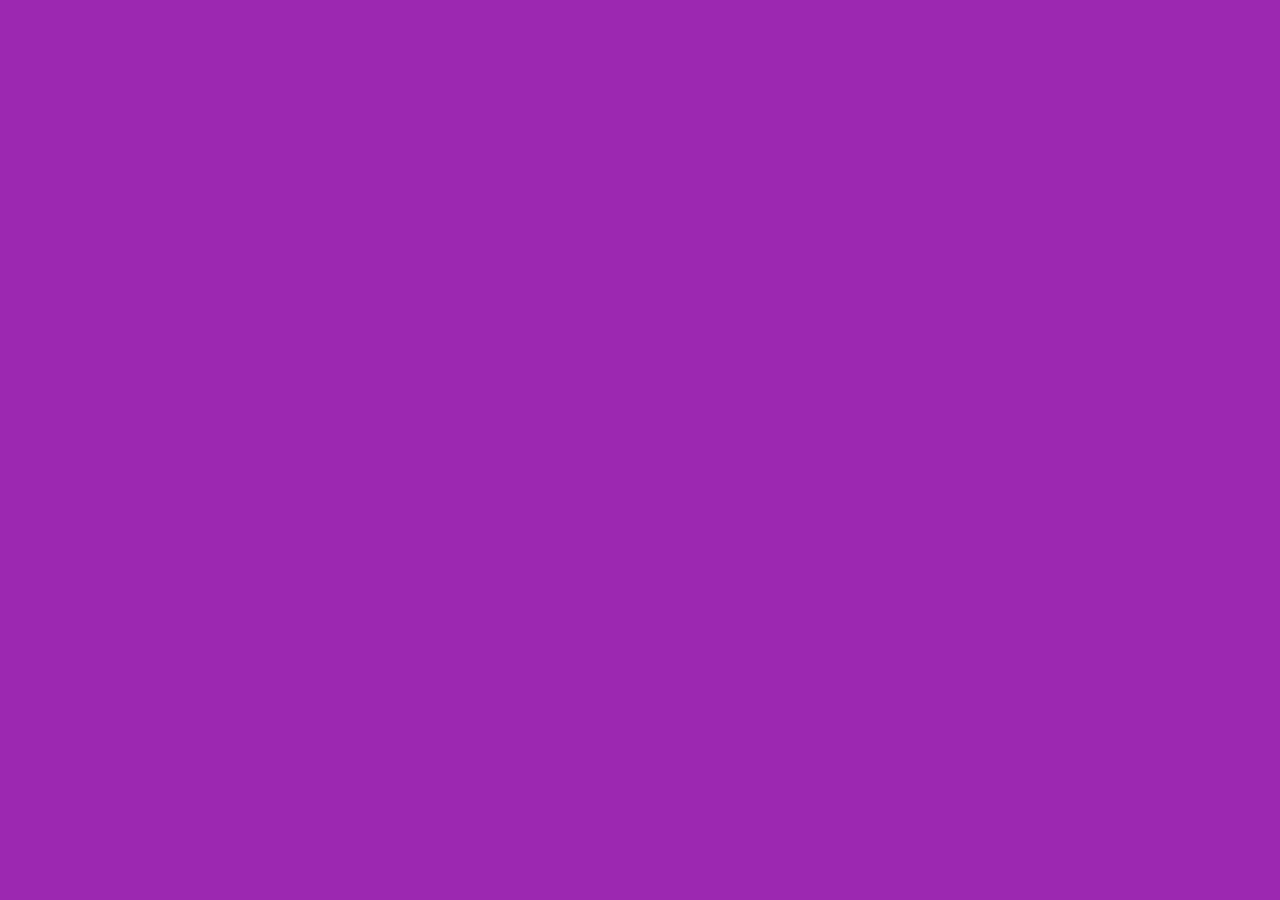
==== index.html @ 313866f0 "Index y globales" ====
<!DOCTYPE html>
<html lang="en">
  <head>
    <meta charset="UTF-8" />
    <meta http-equiv="X-UA-Compatible" content="IE=edge" />
    <meta name="viewport" content="width=device-width, initial-scale=1.0" />
    <link rel="stylesheet" href="css/normalize.css" />
    <link rel="preconnect" href="https://fonts.googleapis.com" />
    <link rel="preconnect" href="https://fonts.gstatic.com" crossorigin />
    <link rel="preconnect" href="https://fonts.googleapis.com" />
    <link rel="preconnect" href="https://fonts.gstatic.com" crossorigin />
    <link
      href="https://fonts.googleapis.com/css2?family=Staatliches&display=swap"
      rel="stylesheet"
    />
    <link rel="stylesheet" href="css/style.css" />
    <title>FrontEnd Store</title>
  </head>
  <body></body>
</html>
---- css/style.css ----
:root {
  --primario: #9c27b0;
  --primarioObscuro: #89119d;
  --secundario: #ffce00;
  --secundarioObscuro: rgb(233, 287, 2);
  --blanco: #fff;
  --negro: #000;
  --fuentePrincipal: "Staatliches", cursive;
}

/* Globales */

html {
  box-sizing: border-box;
  font-size: 62.5%; /*Permite conversion de px a rem*/
}
*,
*:before,
*:after {
  box-sizing: inherit;
}

body {
  background-color: var(--primario);
  font-size: 1.6rem;
  line-height: 1.5;
}

p {
  font-size: 1.8rem;
  font-family: Arial, Helvetica, sans-serif;
  color: var(--blanco);
}
a {
  text-decoration: none;
}
img {
  width: 100%;
}
.contenedor {
  max-width: 120rem;
  margin: 0 auto;
}
h1,
h2,
h3 {
  text-align: center;
  color: var(--secundario);
  font-family: var(--fuentePrincipal);
}
h1 {
  font-size: 4rem;
}
h2 {
  font-size: 3.2rem;
}
h3 {
  font-size: 2.4rem;
}
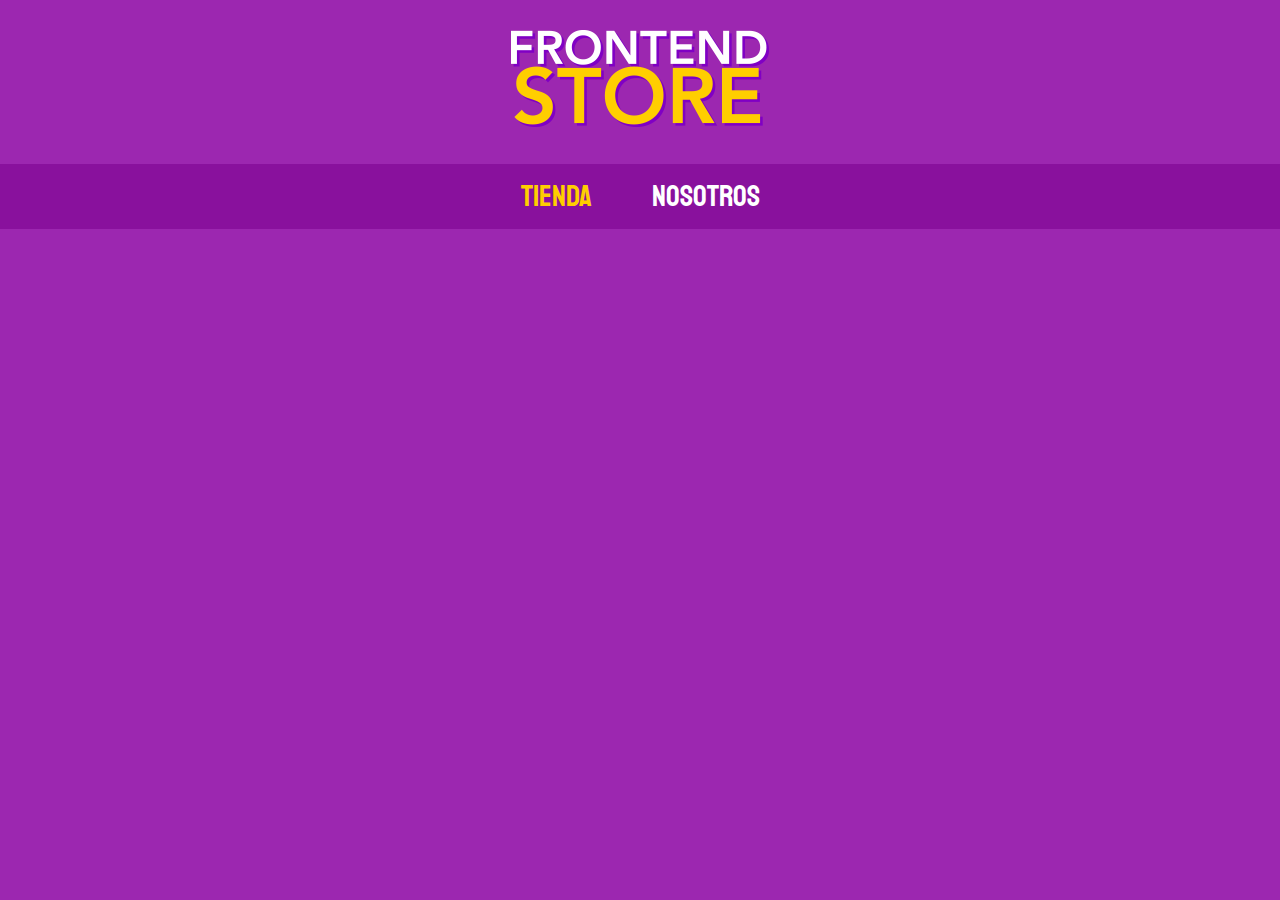
==== commit cc355246: "Header & Navegación" ====
--- a/index.html
+++ b/index.html
@@ -16,5 +16,15 @@
     <link rel="stylesheet" href="css/style.css" />
     <title>FrontEnd Store</title>
   </head>
-  <body></body>
+  <body>
+    <header class="header">
+      <a href="index.html">
+        <img class="header__logo"  src="img/logo.png" alt="Logotipo" />
+      </a>
+    </header>
+    <nav class="navegacion">
+      <a class="navegacion__enlace navegacion__enlace--activo" href="#">Tienda</a>
+      <a class="navegacion__enlace" href="#">Nosotros</a>
+    </nav>
+  </body>
 </html>
--- a/css/style.css
+++ b/css/style.css
@@ -35,7 +35,7 @@
   text-decoration: none;
 }
 img {
-  width: 100%;
+  max-width: 100%;
 }
 .contenedor {
   max-width: 120rem;
@@ -57,3 +57,32 @@
 h3 {
   font-size: 2.4rem;
 }
+
+/* Header */
+.header {
+  display: flex;
+  justify-content: center;
+}
+
+.header__logo {
+  margin: 3rem 0;
+}
+
+/* Navegacion */
+
+.navegacion {
+  background-color: var(--primarioObscuro);
+  padding: 1rem 0;
+  display: flex;
+  justify-content: center;
+  gap: 6rem;
+}
+.navegacion__enlace {
+    font-family: var(--fuentePrincipal);
+    color: var(--blanco);
+    font-size: 3rem;
+}
+.navegacion__enlace--activo,
+.navegacion__enlace:hover{
+    color: var(--secundario);
+}
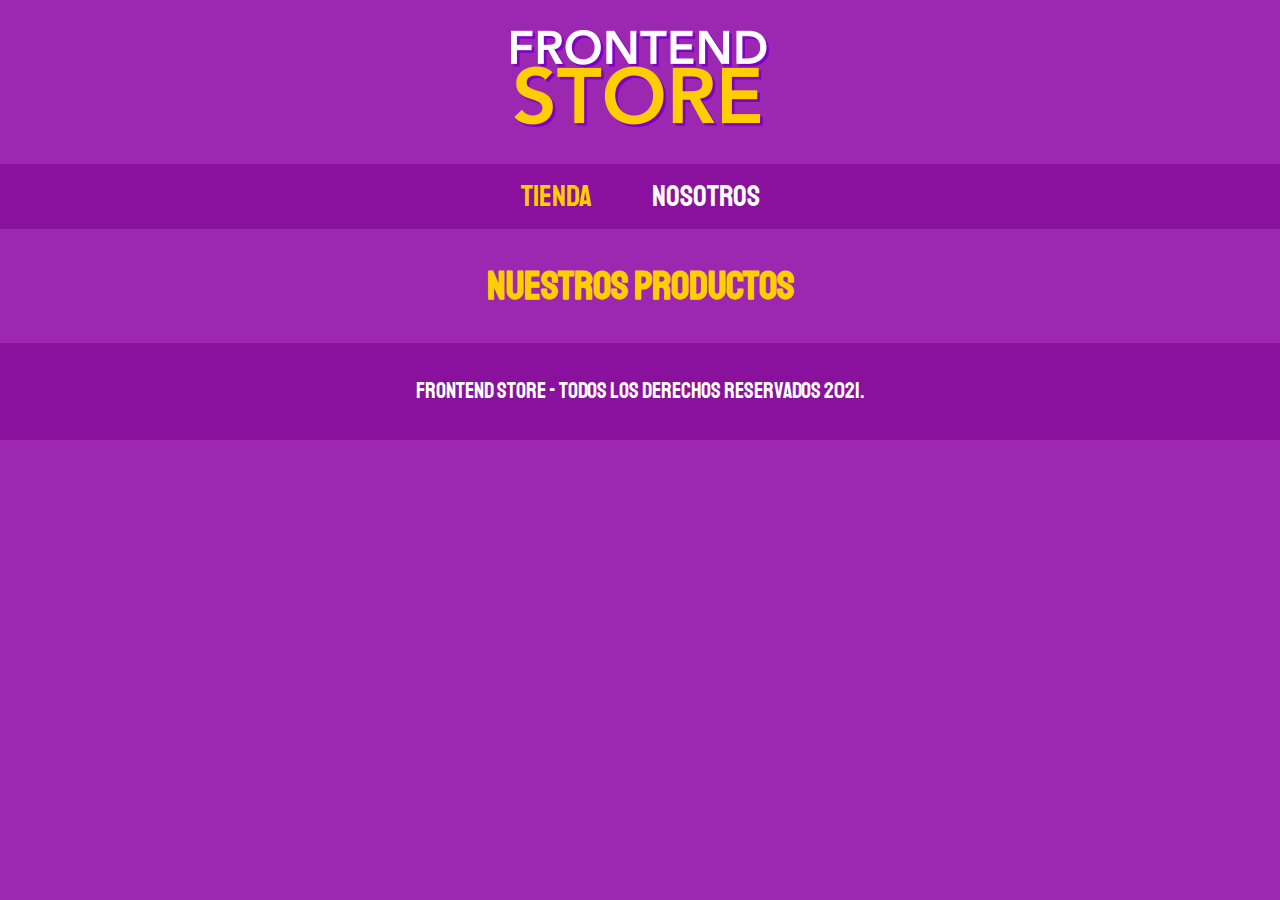
==== commit 26786225: "Footer y dos nuevos html" ====
--- a/index.html
+++ b/index.html
@@ -19,12 +19,22 @@
   <body>
     <header class="header">
       <a href="index.html">
-        <img class="header__logo"  src="img/logo.png" alt="Logotipo" />
+        <img class="header__logo" src="img/logo.png" alt="Logotipo" />
       </a>
     </header>
     <nav class="navegacion">
-      <a class="navegacion__enlace navegacion__enlace--activo" href="#">Tienda</a>
+      <a class="navegacion__enlace navegacion__enlace--activo" href="#"
+        >Tienda</a
+      >
       <a class="navegacion__enlace" href="#">Nosotros</a>
     </nav>
+    <h1>
+        Nuestros Productos
+    </h1>
+    <footer class="footer">
+      <p class="footer__texto">
+        FrontEnd Store - Todos los derechos Reservados 2021.
+      </p>
+    </footer>
   </body>
 </html>
--- a/css/style.css
+++ b/css/style.css
@@ -63,13 +63,23 @@
   display: flex;
   justify-content: center;
 }
-
 .header__logo {
   margin: 3rem 0;
 }
 
+/* Footer */
+.footer{
+background-color: var(--primarioObscuro);
+padding: 1rem 0;
+margin-top: 2rem;
+}
+.footer__texto{
+text-align: center;
+font-family: var(--fuentePrincipal);
+font-size: 2.2rem;
+}
+
 /* Navegacion */
-
 .navegacion {
   background-color: var(--primarioObscuro);
   padding: 1rem 0;
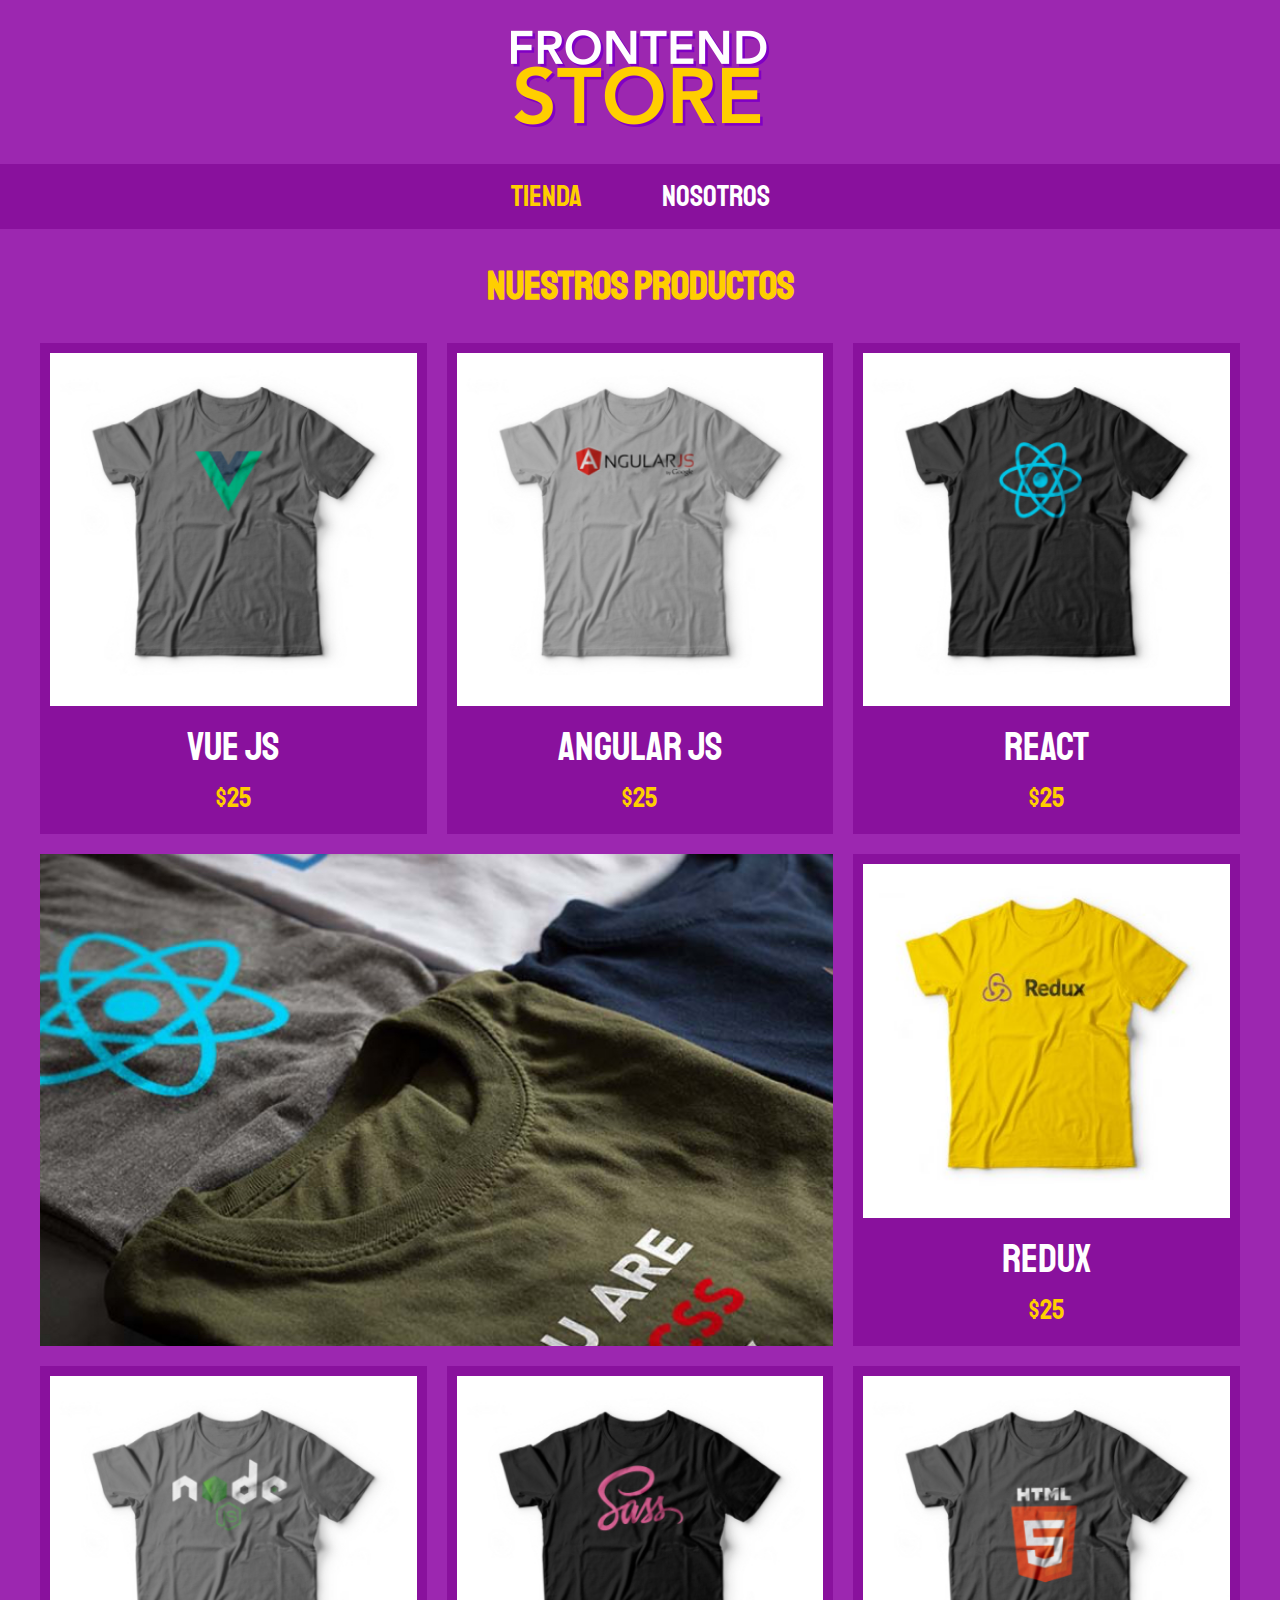
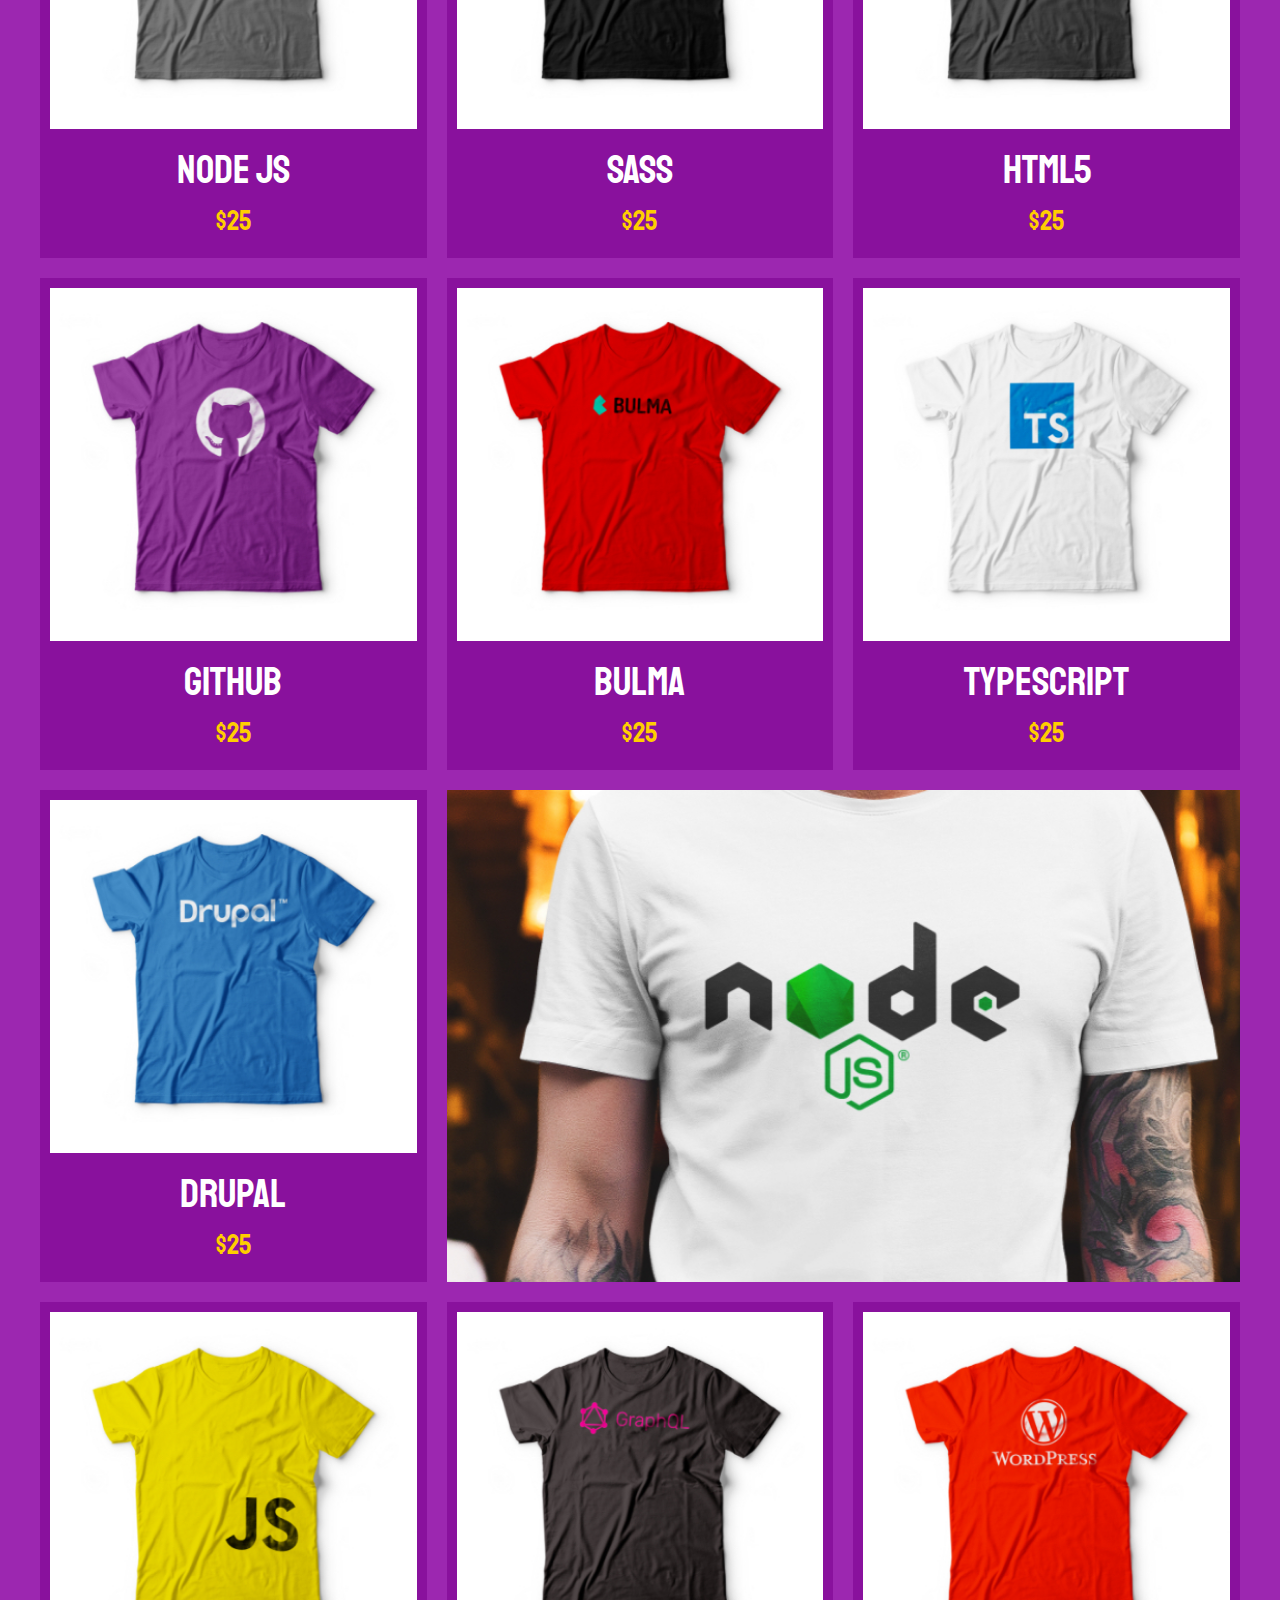
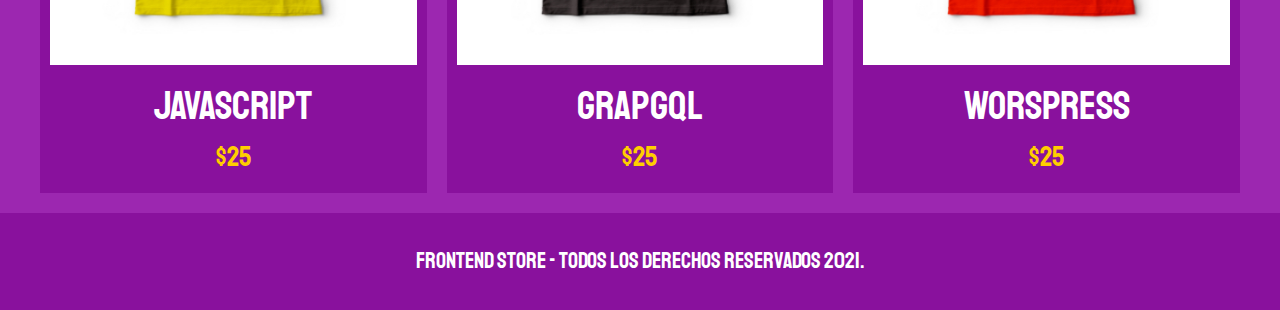
==== commit 4df0ef1d: "Imagenes de productos" ====
--- a/index.html
+++ b/index.html
@@ -23,14 +23,146 @@
       </a>
     </header>
     <nav class="navegacion">
-      <a class="navegacion__enlace navegacion__enlace--activo" href="#"
+      <a class="navegacion__enlace navegacion__enlace--activo" href="index.html"
         >Tienda</a
       >
-      <a class="navegacion__enlace" href="#">Nosotros</a>
+      <a class="navegacion__enlace" href="nosotros.html">Nosotros</a>
     </nav>
+    <main class="contenedor">
     <h1>
         Nuestros Productos
     </h1>
+    <div class="grid">
+      <div class="producto">
+        <a href="producto.html">
+          <img class="producto__imagen" src="img/1.jpg" alt="imagen camisa">
+          <div class="producto__informacion">
+            <p class="producto__nombre">Vue JS</p>
+            <p class="producto__precio">$25</p>
+          </div>
+        </a>
+      </div> <!--producto-->
+      <div class="producto">
+        <a href="producto.html">
+          <img class="producto__imagen" src="img/2.jpg" alt="imagen camisa">
+          <div class="producto__informacion">
+            <p class="producto__nombre">Angular JS</p>
+            <p class="producto__precio">$25</p>
+          </div>
+        </a>
+      </div> <!--producto-->
+      <div class="producto">
+        <a href="producto.html">
+          <img class="producto__imagen" src="img/3.jpg" alt="imagen camisa">
+          <div class="producto__informacion">
+            <p class="producto__nombre">React</p>
+            <p class="producto__precio">$25</p>
+          </div>
+        </a>
+      </div> <!--producto-->
+      <div class="producto">
+        <a href="producto.html">
+          <img class="producto__imagen" src="img/4.jpg" alt="imagen camisa">
+          <div class="producto__informacion">
+            <p class="producto__nombre">Redux</p>
+            <p class="producto__precio">$25</p>
+          </div>
+        </a>
+      </div> <!--producto-->
+      <div class="producto">
+        <a href="producto.html">
+          <img class="producto__imagen" src="img/5.jpg" alt="imagen camisa">
+          <div class="producto__informacion">
+            <p class="producto__nombre">Node JS</p>
+            <p class="producto__precio">$25</p>
+          </div>
+        </a>
+      </div> <!--producto-->
+      <div class="producto">
+        <a href="producto.html">
+          <img class="producto__imagen" src="img/6.jpg" alt="imagen camisa">
+          <div class="producto__informacion">
+            <p class="producto__nombre">Sass</p>
+            <p class="producto__precio">$25</p>
+          </div>
+        </a>
+      </div> <!--producto-->
+      <div class="producto">
+        <a href="producto.html">
+          <img class="producto__imagen" src="img/7.jpg" alt="imagen camisa">
+          <div class="producto__informacion">
+            <p class="producto__nombre">HTML5</p>
+            <p class="producto__precio">$25</p>
+          </div>
+        </a>
+      </div> <!--producto-->
+      <div class="producto">
+        <a href="producto.html">
+          <img class="producto__imagen" src="img/8.jpg" alt="imagen camisa">
+          <div class="producto__informacion">
+            <p class="producto__nombre">GitHub</p>
+            <p class="producto__precio">$25</p>
+          </div>
+        </a>
+      </div> <!--producto-->
+      <div class="producto">
+        <a href="producto.html">
+          <img class="producto__imagen" src="img/9.jpg" alt="imagen camisa">
+          <div class="producto__informacion">
+            <p class="producto__nombre">Bulma</p>
+            <p class="producto__precio">$25</p>
+          </div>
+        </a>
+      </div> <!--producto-->
+      <div class="producto">
+        <a href="producto.html">
+          <img class="producto__imagen" src="img/10.jpg" alt="imagen camisa">
+          <div class="producto__informacion">
+            <p class="producto__nombre">TypeScript</p>
+            <p class="producto__precio">$25</p>
+          </div>
+        </a>
+      </div> <!--producto-->
+      <div class="producto">
+        <a href="producto.html">
+          <img class="producto__imagen" src="img/11.jpg" alt="imagen camisa">
+          <div class="producto__informacion">
+            <p class="producto__nombre">Drupal</p>
+            <p class="producto__precio">$25</p>
+          </div>
+        </a>
+      </div> <!--producto-->
+      <div class="producto">
+        <a href="producto.html">
+          <img class="producto__imagen" src="img/12.jpg" alt="imagen camisa">
+          <div class="producto__informacion">
+            <p class="producto__nombre">JavaScript</p>
+            <p class="producto__precio">$25</p>
+          </div>
+        </a>
+      </div> <!--producto-->
+      <div class="producto">
+        <a href="producto.html">
+          <img class="producto__imagen" src="img/13.jpg" alt="imagen camisa">
+          <div class="producto__informacion">
+            <p class="producto__nombre">GrapgQL</p>
+            <p class="producto__precio">$25</p>
+          </div>
+        </a>
+      </div> <!--producto-->
+      <div class="producto">
+        <a href="producto.html">
+          <img class="producto__imagen" src="img/14.jpg" alt="imagen camisa">
+          <div class="producto__informacion">
+            <p class="producto__nombre">WorsPress</p>
+            <p class="producto__precio">$25</p>
+          </div>
+        </a>
+      </div> <!--producto-->
+      <div class="grafico grafico--camisa"></div>
+      <div class="grafico grafico--node"></div>
+    </div>
+    </main>
     <footer class="footer">
       <p class="footer__texto">
         FrontEnd Store - Todos los derechos Reservados 2021.
--- a/css/style.css
+++ b/css/style.css
@@ -68,15 +68,15 @@
 }
 
 /* Footer */
-.footer{
-background-color: var(--primarioObscuro);
-padding: 1rem 0;
-margin-top: 2rem;
+.footer {
+  background-color: var(--primarioObscuro);
+  padding: 1rem 0;
+  margin-top: 2rem;
 }
-.footer__texto{
-text-align: center;
-font-family: var(--fuentePrincipal);
-font-size: 2.2rem;
+.footer__texto {
+  text-align: center;
+  font-family: var(--fuentePrincipal);
+  font-size: 2.2rem;
 }
 
 /* Navegacion */
@@ -85,14 +85,77 @@
   padding: 1rem 0;
   display: flex;
   justify-content: center;
-  gap: 6rem;
+  gap: 6rem; /*Manera nueva pero no muy soportado*/
 }
 .navegacion__enlace {
-    font-family: var(--fuentePrincipal);
-    color: var(--blanco);
-    font-size: 3rem;
+  font-family: var(--fuentePrincipal);
+  color: var(--blanco);
+  font-size: 3rem;
+  margin-right: 2rem;
+}
+.navegacion__enlace:last-of-type {
+  margin-right: 0;
 }
 .navegacion__enlace--activo,
-.navegacion__enlace:hover{
-    color: var(--secundario);
+.navegacion__enlace:hover {
+  color: var(--secundario);
 }
+
+/* Grid */
+.grid{
+  display: grid;
+  grid-template-columns: repeat(2, 1fr);
+  gap: 2rem;
+}
+@media (min-width: 768px){ 
+  .grid{
+  grid-template-columns: repeat(3, 1fr);
+}
+}
+
+/* Producto */
+
+.producto{
+  background-color: var(--primarioObscuro);
+  padding: 1rem;
+}
+.producto__imagen{
+  width: 100%;
+}
+.producto__nombre{
+  font-size: 4rem;
+}
+.producto__precio{
+  font-size: 2.8rem;
+  color: var(--secundario);
+}
+.producto__nombre, .producto__precio{
+  font-family: var(--fuentePrincipal);
+  margin: 1rem 0;
+  text-align: center;
+  line-height: 1.2;
+}
+
+/* Grafico */
+.grafico{
+  min-height: 30rem;
+  background-repeat: no-repeat;
+  background-size: cover;
+  grid-column: 1/3;
+}
+.grafico--camisa{
+  grid-row: 2/3;
+  background-image: url(../img/grafico1.jpg);
+  width: 100%;
+}
+
+.grafico--node{
+  background-image: url(../img/grafico2.jpg);
+  grid-row: 8/9;
+}
+@media (min-width: 768px){ 
+ .grafico--node{
+  grid-row: 5/6;
+  grid-column: 2/4;
+} 
+}
